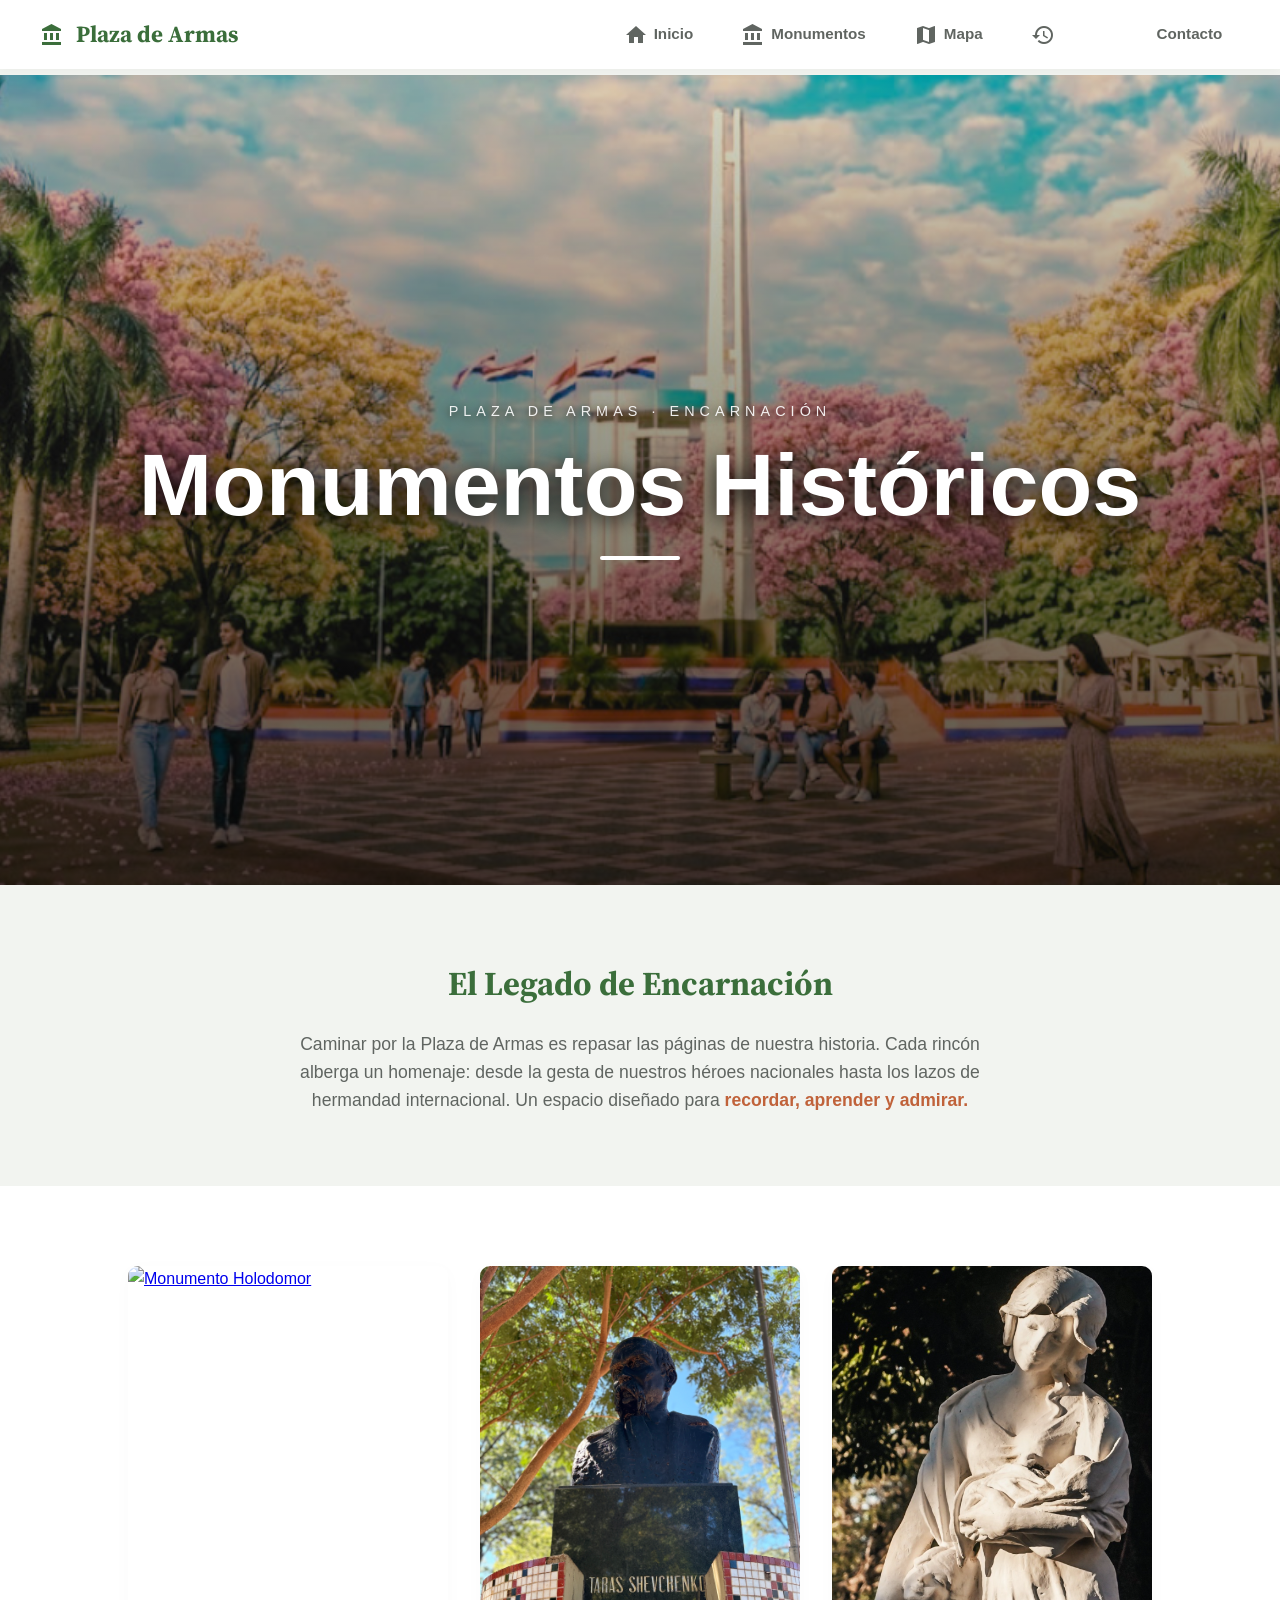
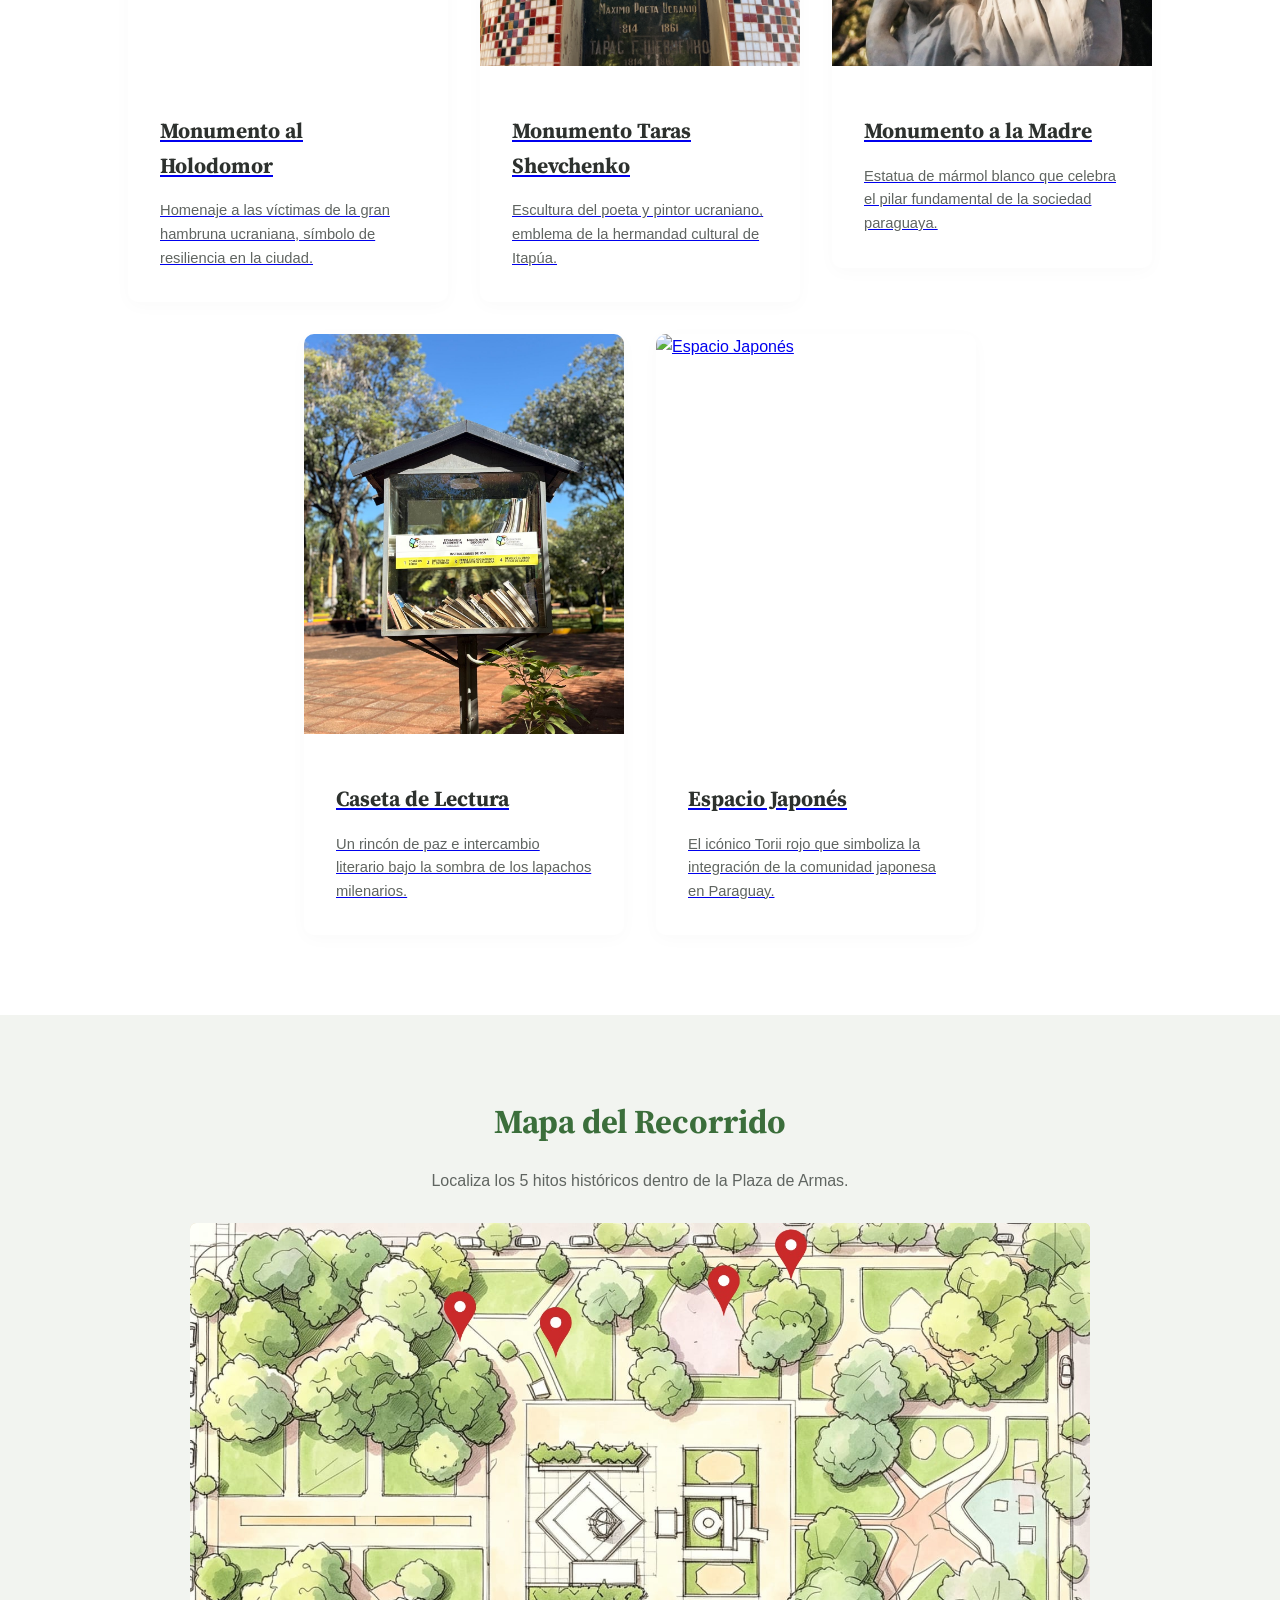
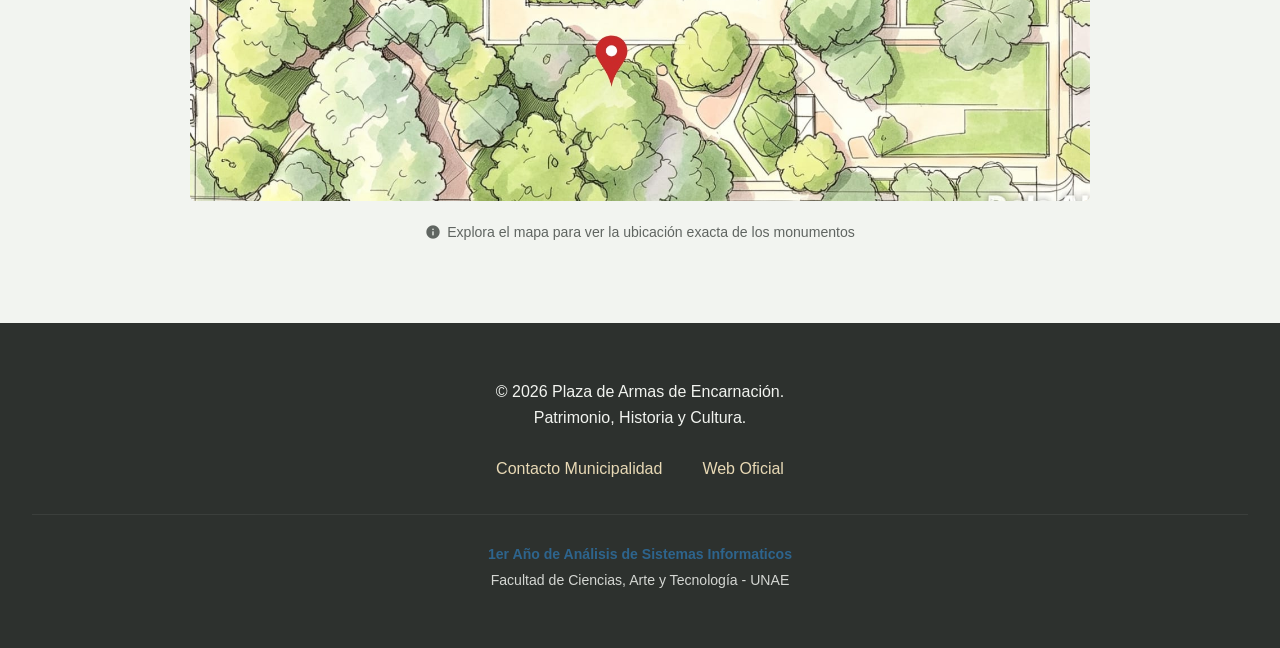
==== index.html @ 32f04ff5 "index" ====
<!DOCTYPE html>
<html lang="es">
<head>
    <meta charset="UTF-8">
    <meta name="viewport" content="width=device-width, initial-scale=1.0">
    <title>Plaza de Armas · Encarnación</title>
    <link rel="icon" type="imagen/png" href="imagenes/logo.png">
    <link rel="stylesheet" href="style.css">
    
    <link href="https://fonts.googleapis.com/css2?family=Source+Serif+4:ital,opsz,wght@0,8..60,200..900;1,8..60,200..900&display=swap" rel="stylesheet">
    <link href="https://fonts.googleapis.com/icon?family=Material+Icons" rel="stylesheet">
</head>
<body>

    <header class="barra-superior">
        <div class="contenedor-logo">
            <span class="material-icons">account_balance</span>
            <h1 class="titulo-logo">Plaza de Armas</h1>
        </div>
        
        <input type="checkbox" id="check-menu" class="check-menu">
        <label for="check-menu" class="etiqueta-menu">
            <span class="material-icons">menu</span>
        </label>

        <nav class="navegacion">
            <a href="plaza.html" class="item-navegacion">
                <span class="material-icons">home</span>
                <span>Inicio</span>
            </a>
            <a href="#monumentos" class="item-navegacion item-activo">
                <span class="material-icons">account_balance</span>
                <span>Monumentos</span>
            </a>
            <a href="#mapa" class="item-navegacion">
                <span class="material-icons">map</span>
                <span>Mapa</span>
            </a>
            <a href="mailto:info@encarnacion.gov.py" class="item-navegacion">
                <span class="material-icons">history_edu</span>
                <span>Contacto</span>
            </a>
        </nav>
    </header>

    <main class="contenido-principal">
        
        <section class="seccion-portada">
            <div class="contenido-portada">
                <img src="imagenes/PORTADA.png" alt="Plaza de Armas Encarnación" class="imagen-portada">
                <div class="overlay-portada"></div>
                <div class="texto-portada">
                <p class="etiqueta-portada">Plaza de Armas · Encarnación</p>
                <h2 class="titulo-portada">Monumentos Históricos</h2>
                <div class="linea-decorativa"></div>
            </div>
        </section>

        <section class="seccion-introduccion">
            <h3 class="titulo-seccion">El Legado de Encarnación</h3>
            <p class="texto-descriptivo">
                Caminar por la Plaza de Armas es repasar las páginas de nuestra historia.
                Cada rincón alberga un homenaje: desde la gesta de nuestros héroes nacionales hasta los lazos de hermandad internacional.
                Un espacio diseñado para <strong>recordar, aprender y admirar.</strong>
            </p>
        </section>

        <section id="monumentos" class="seccion-galeria">
            <div class="cuadricula-monumentos">
        <!--ANGEL-->  
                <a href="holodomor.html" class="tarjeta-enlace">
                <article class="tarjeta-monumento">
                    <img src="imagenes/holodomor.jpg" alt="Monumento Holodomor" class="imagen-monumento">
                    <div class="contenido-tarjeta">
                        <span class="categoria-tarjeta color-historia"></span>
                        <h4 class="titulo-tarjeta">Monumento al Holodomor</h4>
                        <p class="texto-tarjeta">Homenaje a las víctimas de la gran hambruna ucraniana, símbolo de resiliencia en la ciudad.</p>
                    </div>
                </article>
                </a>
        <!--NATALIA-->
                <a href="taras.html" class="tarjeta-enlace">
                <article class="tarjeta-monumento">
                    <img src="imagenes/tavas s.JPG" alt="Busto de Taras Shevchenko" class="imagen-monumento">
                    <div class="contenido-tarjeta">
                        <span class="categoria-tarjeta color-cultura"></span>
                        <h4 class="titulo-tarjeta">Monumento Taras Shevchenko</h4>
                        <p class="texto-tarjeta">Escultura del poeta y pintor ucraniano, emblema de la hermandad cultural de Itapúa.</p>
                        
                    </div>
                </article>
                </a>
        <!--LUIS-->
                <a href="monumentomadre.html" class="enlace-tarjeta">
                <article class="tarjeta-monumento">
                    <img src="imagenes/monumentomadre.png" alt="Monumento a la Madre" class="imagen-monumento">
                    <div class="contenido-tarjeta">
                        <span class="categoria-tarjeta color-arte"></span>
                        <h4 class="titulo-tarjeta">Monumento a la Madre</h4>
                        <p class="texto-tarjeta">Estatua de mármol blanco que celebra el pilar fundamental de la sociedad paraguaya.</p>
                    </div>
                </article>
                </a>
        <!--TATI--> 
                <a href="casetaweb.html" class="enlace-tarjeta">
                <article class="tarjeta-monumento">
                    <img src="imagenes/caseta.jpeg" alt="Caseta de Lectura" class="imagen-monumento">
                    <div class="contenido-tarjeta">
                        <span class="categoria-tarjeta color-comunidad"></span>
                        <h4 class="titulo-tarjeta">Caseta de Lectura</h4>
                        <p class="texto-tarjeta">Un rincón de paz e intercambio literario bajo la sombra de los lapachos milenarios.</p>
                    </div>
                </article>
                </a>
        <!--LUJAN-->
                <a href="espaciojapones.html" class="enlace-tarjeta">
                <article class="tarjeta-monumento">
                    <img src="imagenes/espaciojapones.jpg" alt="Espacio Japonés" class="imagen-monumento">
                    <div class="contenido-tarjeta">
                        <span class="categoria-tarjeta color-comunidad"></span>
                        <h4 class="titulo-tarjeta">Espacio Japonés</h4>
                        <p class="texto-tarjeta">El icónico Torii rojo que simboliza la integración de la comunidad japonesa en Paraguay.</p>
                    </div>
                </article>
                </a>
            </div>
        </section>
        <!--AILIN-->
        <section id="mapa" class="seccion-mapa">
        <div class="contenedor-central-mapa">
                <h3 class="titulo-seccion">Mapa del Recorrido</h3>
                <p class="subtitulo-mapa">Localiza los 5 hitos históricos dentro de la Plaza de Armas.</p>
            <div class="caja-mapa">
                <img src="imagenes/mapa.jpeg" class="map-img" alt="Mapa del recorrido">
            </div>
                <p class="nota-mapa">
            <span class="material-icons" style="font-size: 1rem;">info</span>
            Explora el mapa para ver la ubicación exacta de los monumentos
            </p>
            </div>
        </section>
 
        <!--NOEMI-->
    <footer class="pie-de-pagina">
        <p>© 2026 Plaza de Armas de Encarnación.<br>Patrimonio, Historia y Cultura.</p>
        
        <div class="enlaces-pie">
            <a target="_blank" href="https://wa.me/595986204808?text=Hola%20,%20quiero%20hacer%20una%20consulta%20sobre%20la%20Plaza%20de%20Armas">Contacto Municipalidad</a>
            <a href="https://www.encarnacion.gov.py" target="_blank">Web Oficial</a>
        </div>
        
        <div class="creditos-universidad">
            <p class="titulo-creditos">1er Año de Análisis de Sistemas Informaticos</p>
            <p>Facultad de Ciencias, Arte y Tecnología - UNAE</p>
        </div>
    </footer>

</body>
</html>
---- style.css ----
:root {
    --verde-follaje: #3B6E3B;
    --terracota-colonial: #C0623A;
    --azul-parana: #2E6E9E;
    --arena-caliza: #E8D9B5;
    --ocre-atardecer: #D4903A;
    --blanco-cielo: #F2F4F0;
    
    --texto-principal: #2D312E;
    --texto-secundario: #606561;
    --blanco-puro: #FFFFFF;
}


* {
    box-sizing: border-box;
    margin: 0;
    padding: 0;
}

html {
    scroll-behavior: smooth;
}

body {
    font-family: -apple-system, BlinkMacSystemFont, "Segoe UI", Roboto, sans-serif;
    background-color: var(--blanco-cielo);
    color: var(--texto-principal);
    padding-top: 75px; 
    line-height: 1.6;
}

.barra-superior {
    display: flex;
    justify-content: space-between;
    align-items: center;
    background-color: var(--blanco-puro);
    padding: 0.9rem 2.5rem;
    position: fixed;
    top: 0;
    left: 0;
    width: 100%;
    box-shadow: 0 2px 12px rgba(0, 0, 0, 0.04);
    z-index: 1000;
}

.contenedor-logo {
    display: flex;
    align-items: center;
    gap: 12px;
    color: var(--verde-follaje);
}

.titulo-logo {
    font-family: 'Source Serif 4', serif;
    font-size: 1.45rem;
    font-weight: 700;
}

.navegacion {
    display: flex;
    gap: 0.8rem;
}

.item-navegacion {
    display: flex;
    align-items: center;
    gap: 6px;
    text-decoration: none;
    color: var(--texto-secundario);
    font-weight: 600;
    font-size: 0.95rem;
    padding: 0.5rem 1.1rem;
    border-radius: 24px;
    transition: all 0.25s ease;
}

/*.item-navegacion:hover, 
.item-activo {
    color: var(--terracota-colonial);
    background-color: var(--arena-caliza);
}*/

.check-menu, .etiqueta-menu {
    display: none;
}

.seccion-portada {
    width: 100%;
    margin: 0;
    padding: 0;
}

.contenido-portada {
    position: relative;
    width: 100%;
    height: 90vh;
    min-height: 500px;
    overflow: hidden;
}

.imagen-portada {
    width: 100%;
    height: 100%;
    object-fit: cover;
    object-position: center;
    display: block;
}

.overlay-portada {
    position: absolute;
    inset: 0;
    background: linear-gradient(
        to bottom,
        rgba(0, 0, 0, 0.1) 0%,
        rgba(0, 0, 0, 0.70) 100%
    );
}

.texto-portada {
    position: absolute;
    inset: 0;
    display: flex;
    flex-direction: column;
    align-items: center;
    justify-content: center;
    text-align: center;
    padding: 2rem;
    z-index: 2;
}

.etiqueta-portada {
    font-size: 0.9rem;
    letter-spacing: 0.35em;
    text-transform: uppercase;
    color: rgba(255, 255, 255, 0.90);
    margin: 0 0 1rem;
    font-weight: 400;
    text-shadow: 0 2px 8px rgba(0,0,0,0.8);
}

.titulo-portada {
    font-size: clamp(2.5rem, 7vw, 5.5rem);
    font-weight: 800;
    color: #ffffff;
    margin: 0 0 1.5rem;
    text-shadow: 0 4px 20px rgba(0,0,0,0.9);
    line-height: 1.05;
}

.linea-decorativa {
    width: 80px;
    height: 4px;
    background-color: #ffffff;
    margin: 0 auto;
    border-radius: 2px;
}

.seccion-introduccion {
    text-align: center;
    padding: 4.5rem 2rem;
    max-width: 780px;
    margin: 0 auto;
}

.titulo-seccion {
    font-family: 'Source Serif 4', serif;
    font-size: 2.1rem;
    color: var(--verde-follaje);
    margin-bottom: 1.2rem;
}

.texto-descriptivo {
    font-size: 1.1rem;
    color: var(--texto-secundario);
}

.texto-descriptivo strong {
    color: var(--terracota-colonial);
}


.seccion-galeria {
    background-color: #ffffff; 
    padding: 5rem 2rem;
    display: flex;
    justify-content: center;
}

.cuadricula-monumentos {
    display: flex;
    flex-wrap: wrap;
    gap: 2rem 2rem; 
    justify-content: center;
    max-width: 1300px;
    width: 100%;
}

.tarjeta-monumento {
    background-color: var(--blanco-puro);
    border-radius: 10px;
    box-shadow: 0 4px 18px rgba(0, 0, 0, 0.025);
    width: calc(33.333% - 1.34rem); 
    min-width: 320px;
    max-width: 300px;
    display: flex;
    flex-direction: column;
    overflow: hidden;
    transition: transform 0.3s cubic-bezier(0.25, 0.8, 0.25, 1), box-shadow 0.3s ease;
}

/*animacion, podemos dejar o sacar*/
.tarjeta-monumento:hover {
    transform: translateY(-6px);
    box-shadow: 0 10px 28px rgba(0, 0, 0, 0.06);
}

.imagen-monumento {
    width: 100%;
    height: 400px;
    object-fit: cover; /* mantiene simetría  */
}

.contenido-tarjeta {
    padding: 2rem;
    display: flex;
    flex-direction: column;
    gap: 1rem;
}

.categoria-tarjeta {
    font-size: 0.75rem;
    text-transform: uppercase;
    letter-spacing: 1.8px;
    font-weight: 700;
}

.color-historia { color: var(--terracota-colonial); }
.color-cultura { color: var(--azul-parana); }
.color-arte { color: var(--ocre-atardecer); }
.color-comunidad { color: var(--verde-follaje); }

.titulo-tarjeta {
    font-family: 'Source Serif 4', serif;
    font-size: 1.35rem;
    color: var(--texto-principal);
    font-weight: 700;
    margin: 0;
}

.texto-tarjeta {
    font-size: 0.92rem;
    color: var(--texto-secundario);
    margin: 0;
}


.seccion-mapa {
    padding: 5rem 2rem;
    background-color: var(--blanco-cielo);
    display: flex;
    justify-content: center;
}

.contenedor-central-mapa {
    max-width: 900px;  
    width: 100%;
    text-align: center;
    margin: 0 auto;    
}

.subtitulo-mapa {
    color: var(--texto-secundario);
    margin-bottom: 1.8rem;
}

.caja-mapa {
  background-color: var(--arena-caliza);
  border-radius: 6px;
  position: relative;
  overflow: hidden;
  box-shadow: inset 0 0 25px rgba(0, 0, 0, 0.04);
  width: 100%;
}

.map-img {
  width: 100%;
  height: auto;        /* ← esto es clave, respeta las proporciones reales */
  display: block;
}

.capa-marcadores .icono-marcador {
    position: absolute;
    cursor: pointer;
    transition: transform 0.25s ease;
}

.capa-marcadores .icono-marcador:hover {
    transform: scale(1.35) !important;
}

/*
.controles-mapa {
    position: absolute;
    bottom: 25px;
    right: 25px;
    display: flex;
    flex-direction: column;
    gap: 6px;
}

.boton-control {
    background-color: var(--blanco-puro);
    border: none;
    width: 38px;
    height: 38px;
    font-size: 1.3rem;
    font-weight: bold;
    border-radius: 4px;
    cursor: pointer;
    box-shadow: 0 3px 6px rgba(0,0,0,0.08);
}*/

.nota-mapa {
    margin-top: 1.2rem;
    font-size: 0.88rem;
    color: var(--texto-secundario);
    display: flex;
    align-items: center;
    justify-content: center;
    gap: 6px;
} 



.pie-de-pagina {
    background-color: var(--texto-principal);
    color: var(--blanco-cielo);
    text-align: center;
    padding: 3.5rem 2rem;
}

.enlaces-pie {
    margin: 1.6rem 0;
    display: flex;
    justify-content: center;
    gap: 2.5rem;
}

.enlaces-pie a {
    color: var(--arena-caliza);
    text-decoration: none;
    font-size: 1rem;
    transition: color 0.2s ease;
}

.enlaces-pie a:hover {
    color: var(--blanco-puro);
}

.creditos-universidad {
    margin-top: 2rem;
    border-top: 1px solid rgba(255, 255, 255, 0.08);
    padding-top: 1.8rem;
    font-size: 0.88rem;
    opacity: 0.85;
}

.titulo-creditos {
    font-weight: bold;
    color: var(--azul-parana);
    margin-bottom: 0.2rem;
}

/*permite que tu página web detecte las características del dispositivo*/
@media (max-width: 992px) {
    .tarjeta-monumento {
        width: calc(50% - 1rem);
    }
}

@media (max-width: 768px) {
    body { padding-top: 60px; }
    .barra-superior { padding: 0.8rem 1.5rem; }

    .etiqueta-menu {
        display: block;
        cursor: pointer;
        color: var(--texto-principal);
    }

    .navegacion {
        position: absolute;
        top: 100%;
        left: -100%;
        flex-direction: column;
        background-color: var(--blanco-puro);
        width: 100%;
        text-align: center;
        transition: left 0.3s cubic-bezier(0.4, 0, 0.2, 1);
        box-shadow: 0 4px 12px rgba(0,0,0,0.06);
        padding: 1.5rem 0;
        gap: 0.8rem;
    }

    .item-navegacion {
        justify-content: center;
        border-radius: 0;
        padding: 0.6rem 0;
    }

    .check-menu:checked ~ .navegacion {
        left: 0;
    }

    .titulo-portada { font-size: 2.1rem; }
    .tarjeta-monumento { width: 100%; max-width: 100%; }
    .seccion-galeria { padding: 3rem 1.2rem; }
    .enlaces-pie { flex-direction: column; gap: 1rem; }
}
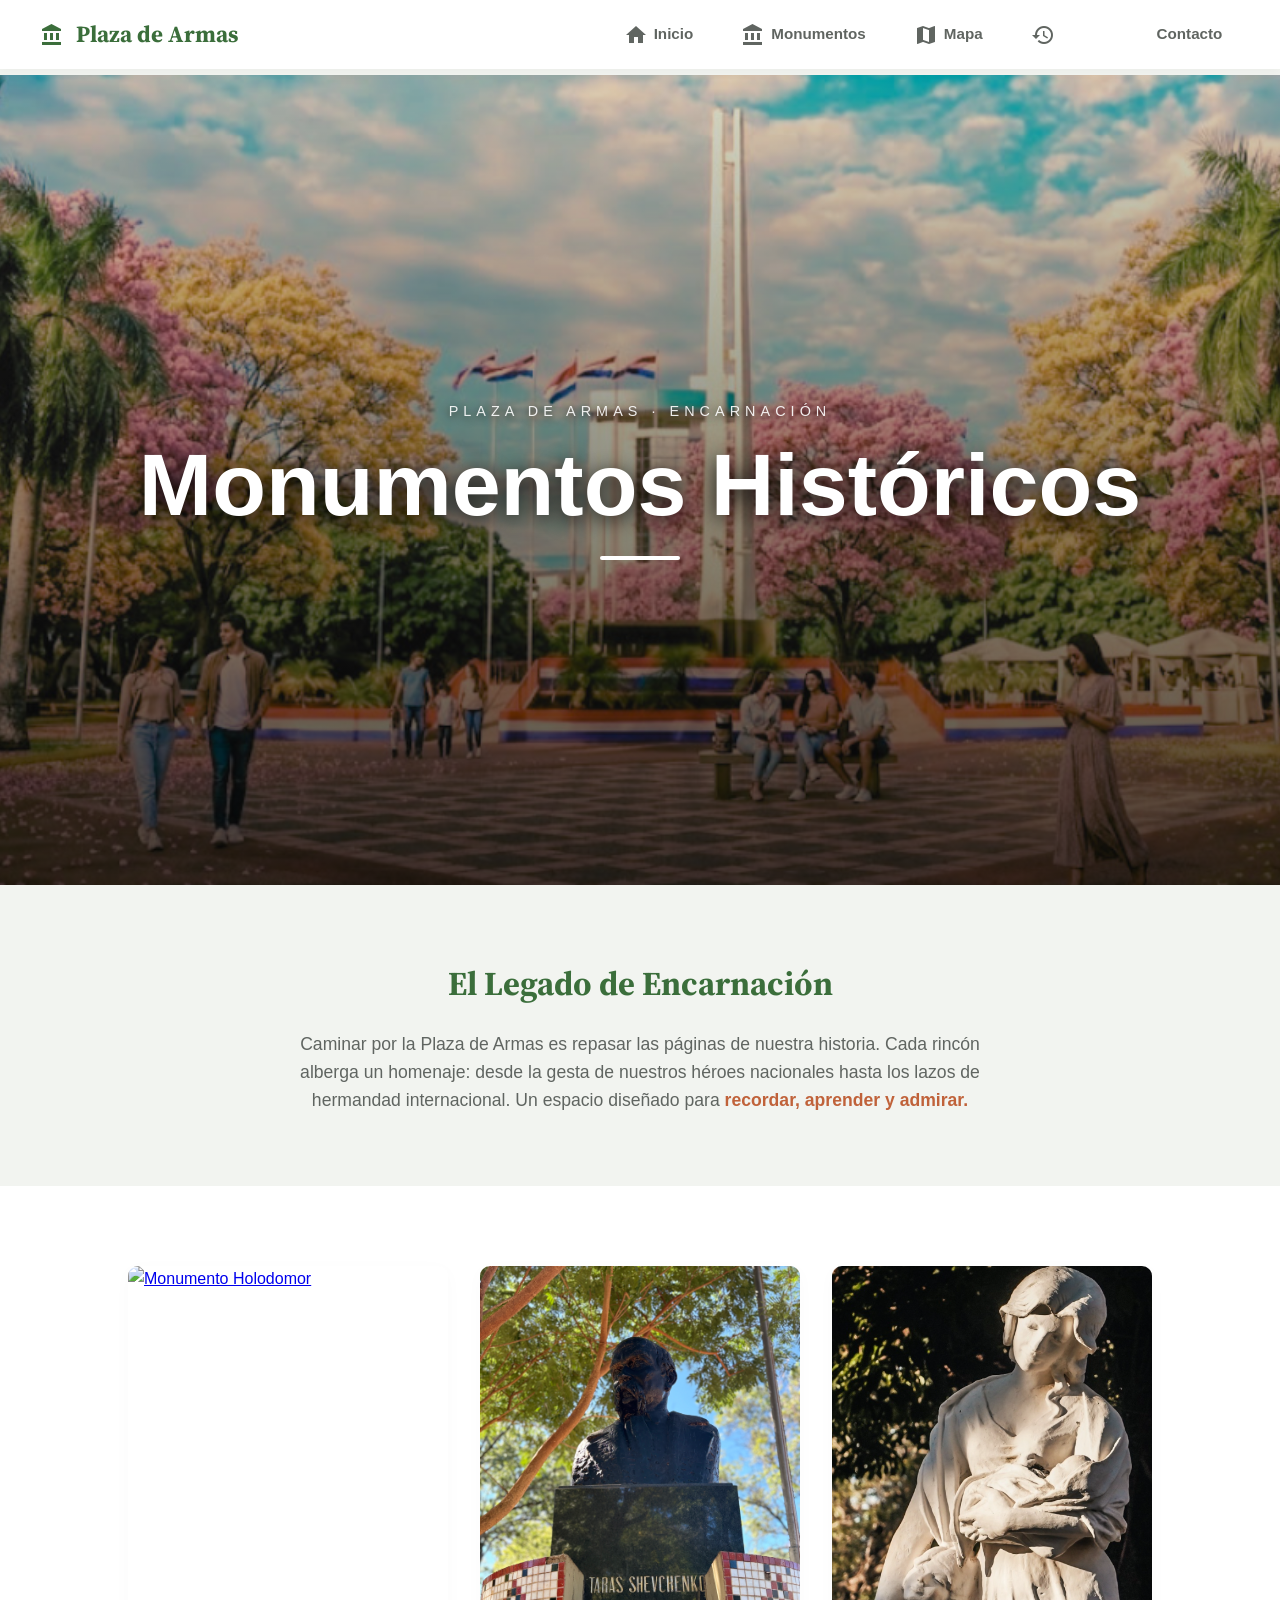
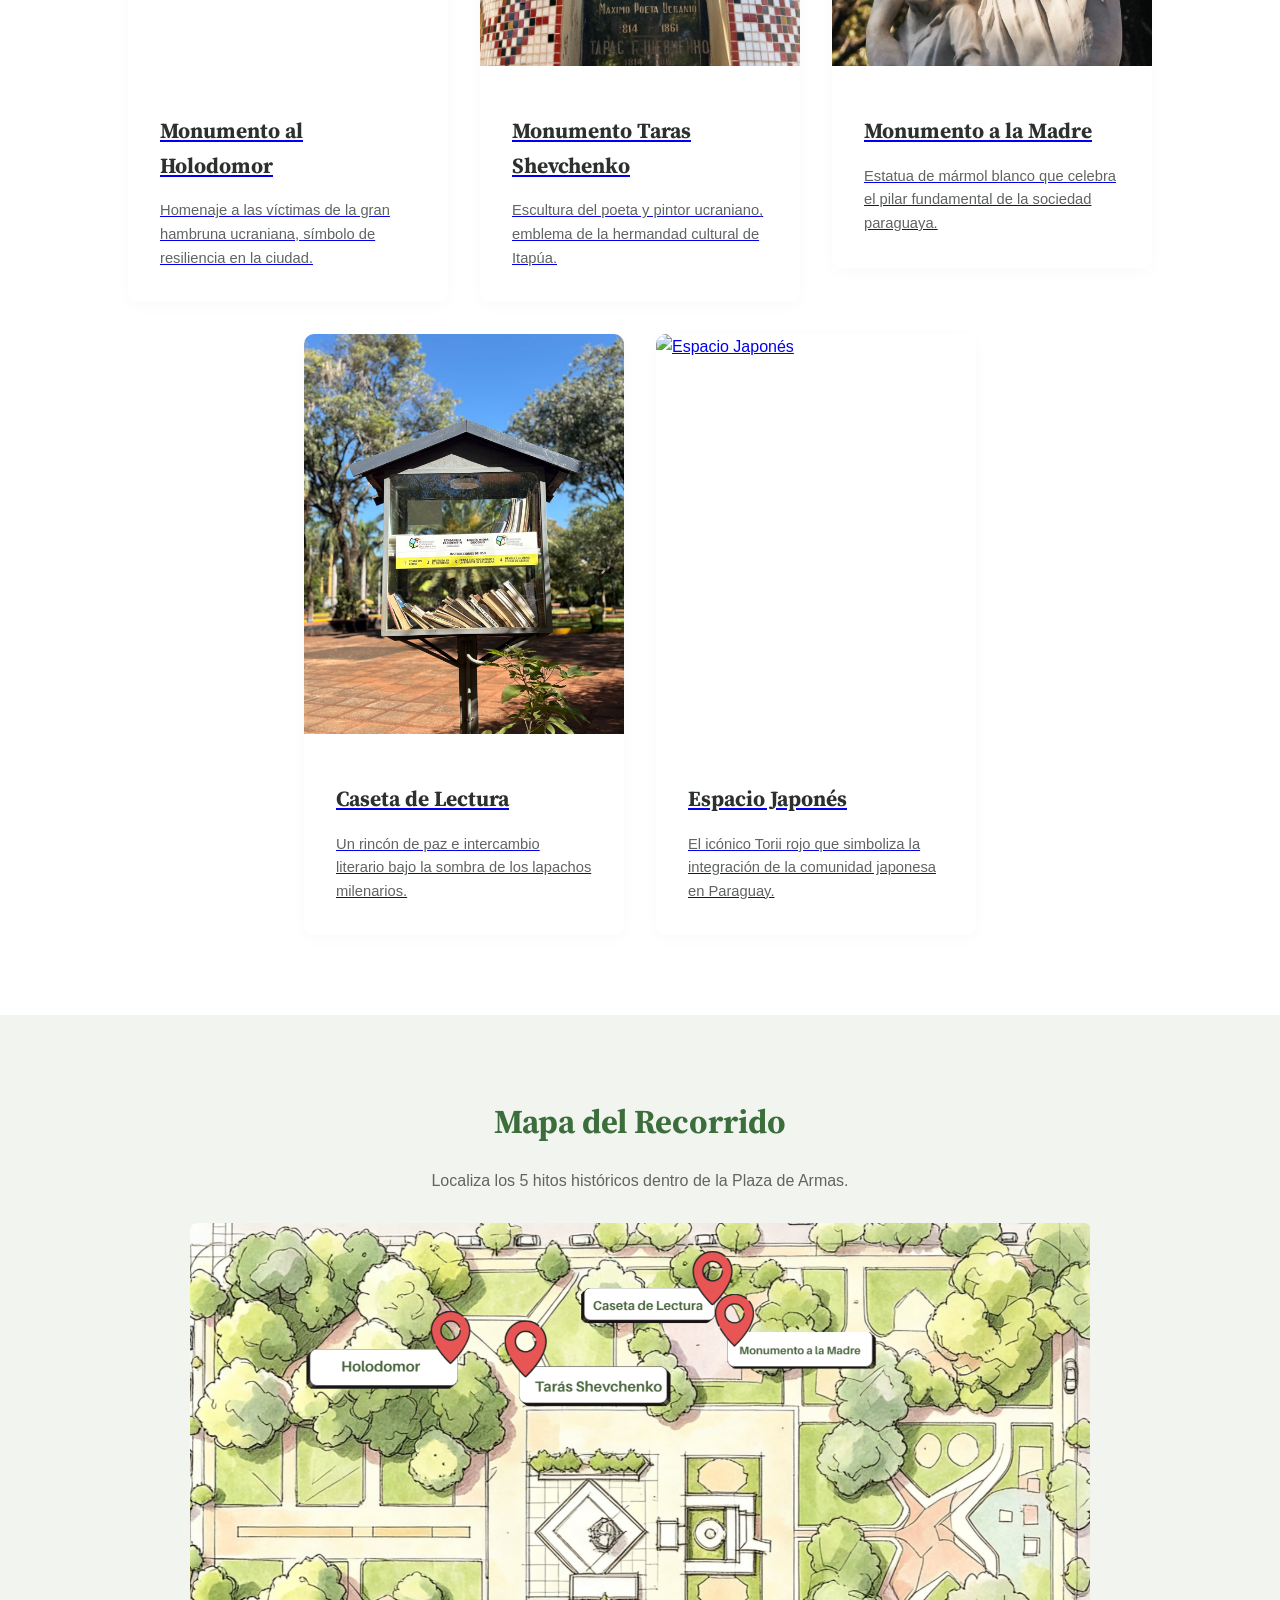
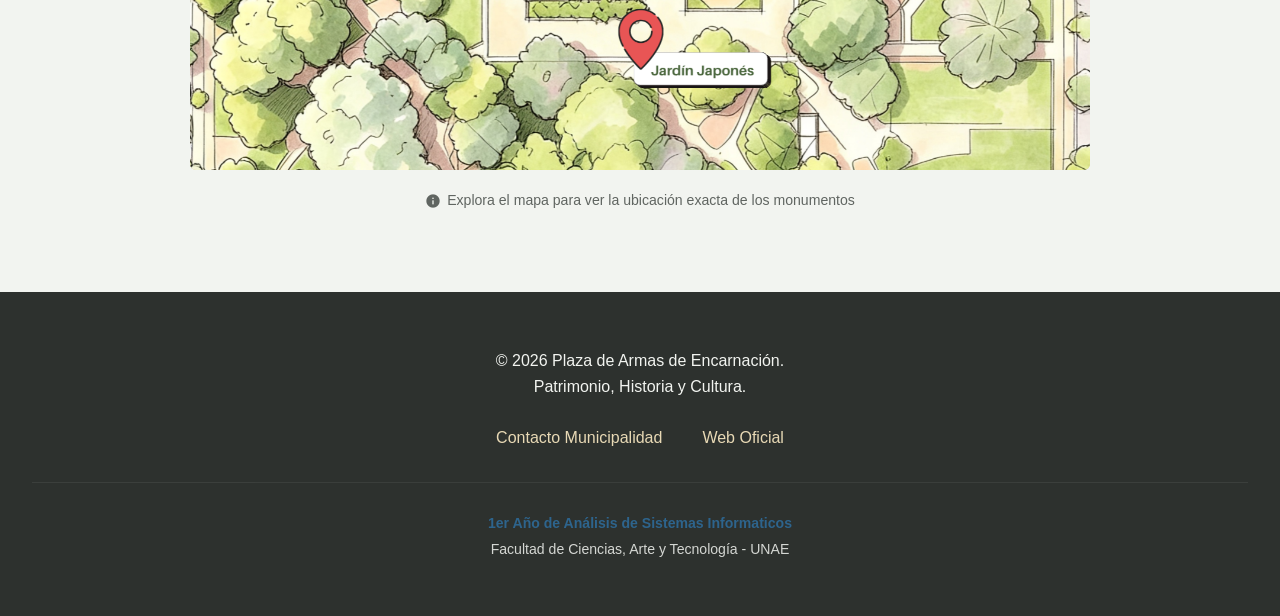
==== commit 1ff270f2: "mapa" ====
--- a/index.html
+++ b/index.html
@@ -131,7 +131,7 @@
                 <h3 class="titulo-seccion">Mapa del Recorrido</h3>
                 <p class="subtitulo-mapa">Localiza los 5 hitos históricos dentro de la Plaza de Armas.</p>
             <div class="caja-mapa">
-                <img src="imagenes/mapa.jpeg" class="map-img" alt="Mapa del recorrido">
+                <img src="imagenes/mapa.png" class="map-img" alt="Mapa del recorrido">
             </div>
                 <p class="nota-mapa">
             <span class="material-icons" style="font-size: 1rem;">info</span>
--- a/style.css
+++ b/style.css
@@ -419,3 +419,4 @@
     .seccion-galeria { padding: 3rem 1.2rem; }
     .enlaces-pie { flex-direction: column; gap: 1rem; }
 }
+
